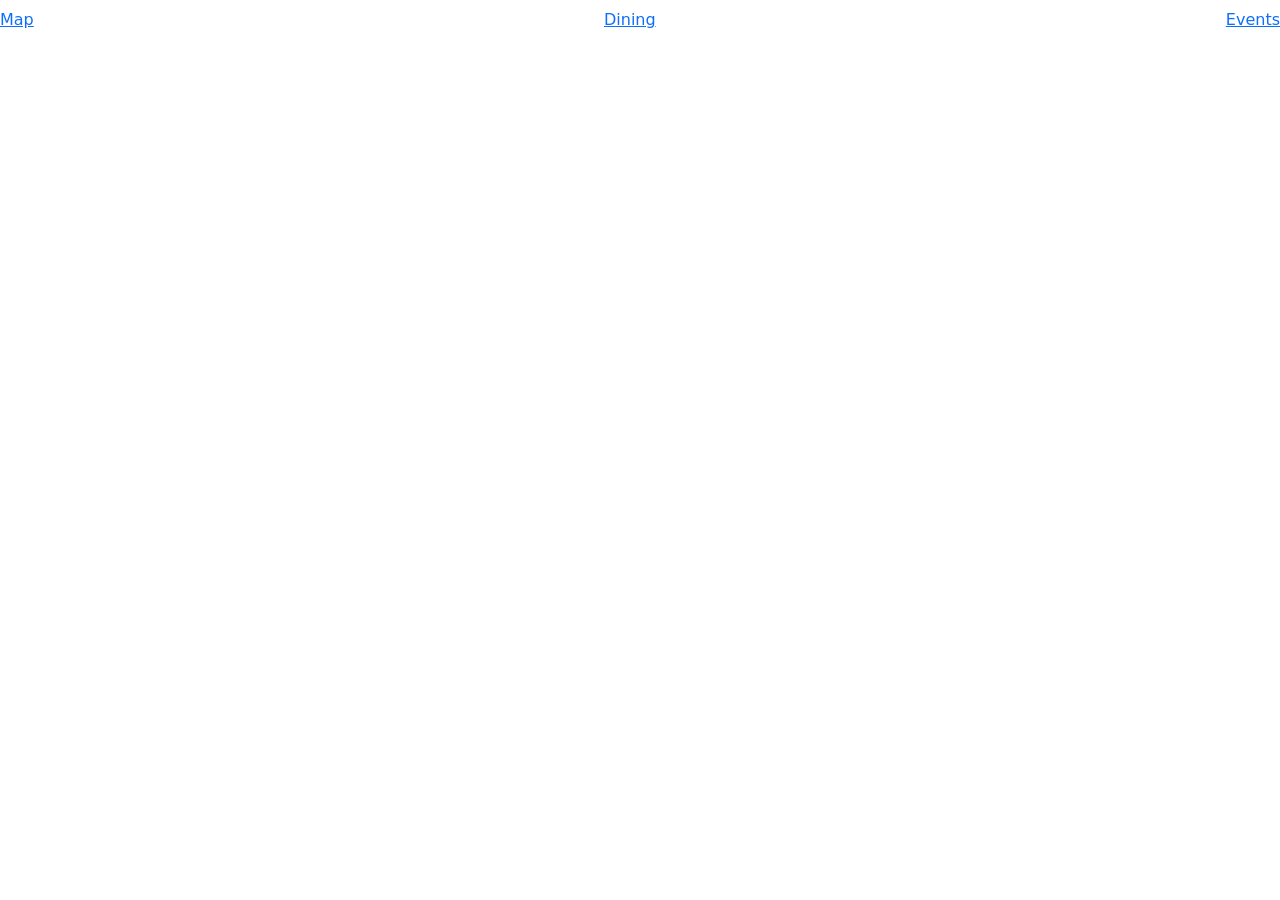
==== index.html @ 5243d988 "Set up initial three-page structure and other folders" ====
<!DOCTYPE html>
<html lang="en">
<head>
    <meta charset="UTF-8">
    <meta name="viewport" content="width=device-width, initial-scale=1.0">
    <title>CampusLife Super App</title>
    <link href="https://cdn.jsdelivr.net/npm/bootstrap@5.3.9/dist/css/bootstrap.min.css" rel="stylesheet" integrity="sha384-yEPZ7jP9S0QKiUQ0m3jjsO4ProIW7wvR9gXkI7JOGa2XVsw53Yke2bsdkBbjmmiX" crossorigin="anonymous">
    <!--Link to CSS folder-->
    <link rel="stylesheet" href="css/style.css">
</head>
<body>
    <!--nav to other pages-->
    <header>
        <nav class="navbar">
            <a href="index.html">Map</a>
            <a href="dining.html">Dining</a>
            <a href="events.html">Events</a>
        </nav>
    </header>

    <main>

    </main>

    <script src="https://cdn.jsdelivr.net/npm/bootstrap@5.3.9/dist/js/bootstrap.bundle.min.js" integrity="sha384-WyOxWvTyr1QaMPfiPJSv76iReVthorl5uWlFtZPyK0IEB0hGzo9y5Bp9mYanr8Bu" crossorigin="anonymous"></script>
    <!-- Link to JS folder-->
     <script src="js/script.js"></script>
</body>
</html>
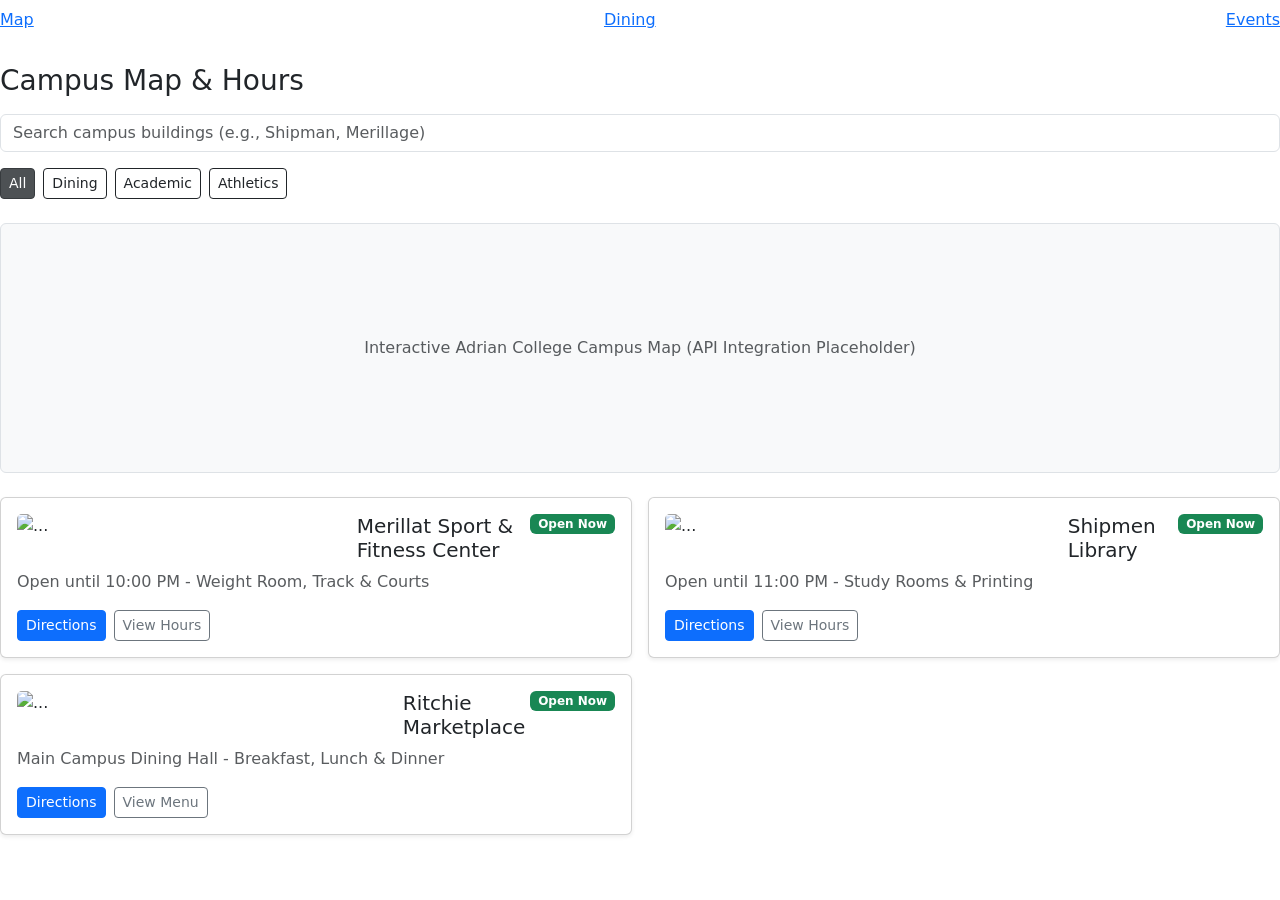
==== commit 861ae60c: "Add Bootstrap layouts and campus content for Map, Dining, and Events" ====
--- a/index.html
+++ b/index.html
@@ -19,7 +19,81 @@
     </header>
 
     <main>
+        <div class="contrainer my-4">
+            <!--Page Title & Search Bar-->
+            <section class="mb-4">
+                <h1 class="h3 mb-3">Campus Map & Hours</h1>
+                <input type="text" id="searchInput" class="form-control mb-3" placeholder="Search campus buildings (e.g., Shipman, Merillage)">
 
+                <!--Category Filter Buttons-->
+                <div class="d-flex gap-2 flex-wrap">
+                    <button class="btn btn-dark btn-sm filter-btn active" data-filter="all">All</button>
+                    <button class="btn btn-outline-dark btn-sm filter-btn" data-filter="dining">Dining</button>
+                    <button class="btn btn-outline-dark btn-sm filter-btn" data-filter="academic">Academic</button>
+                    <button class="btn btn-outline-dark btn-sm filter-btn" data-filter="athletics">Athletics</button>
+                </div>
+            </section>
+            <!--Interactice Map Placeholder (Ready fror Map API)-->
+            <section class="mb-4">
+                <div id="map-container" class="border rounded bg-light d-flex align-items-center justify-content-center" style="height: 250px;">
+                    <p class="text-muted mb-0">Interactive Adrian College Campus Map (API Integration Placeholder)</p>
+                </div>
+            </section>
+            <!--Building Cards List-->
+            <section class="row g-3">
+                <!--Metillat Center Card-->
+                <div class="col-md-6 campus-card" data-category="athletics">
+                    <div class="card h-100 shadow-sm">
+                        <div class="card-body">
+                            <div class="d-flex justify-content-between align-items-start">
+                                <img src="images/..." class="card-img-top" alt="...">
+                                <h2 class="h5 card-title">Merillat Sport & Fitness Center</h2>
+                                <span class="badge bg-success">Open Now</span>
+                            </div>
+                            <p class="card-text text-muted sma;; mb-3">Open until 10:00 PM - Weight Room, Track & Courts</p>
+                            <div class="d-flex gap-2">
+                                <button class="btn btn-primary btn-sm">Directions</button>
+                                <button class="btn btn-outline-secondary btn-sm">View Hours</button>
+                            </div>
+                        </div>
+                    </div>
+                </div>
+                <!--Shipmen Library Card-->
+                <div class="col-md-6 campus-card" data-category="academic">
+                    <div class="card h-100 shadow-sm">
+                        <div class="card-body">
+                            <div class="d-flex justify-content-between align-items-start">
+                                <img src="images/..." class="card-img-top" alt="...">
+                                <h2 class="h5 card-title">Shipmen Library</h2>
+                                <span class="badge bg-success">Open Now</span>
+                            </div>
+                            <p class="card-text text-muted sma;; mb-3">Open until 11:00 PM - Study Rooms & Printing</p>
+                            <div class="d-flex gap-2">
+                                <button class="btn btn-primary btn-sm">Directions</button>
+                                <button class="btn btn-outline-secondary btn-sm">View Hours</button>
+                            </div>
+                        </div>
+                    </div>
+                </div>
+                <!--Ritchie Marketplace Card (Link to Dining Page)-->
+                <div class="col-md-6 campus-card" data-category="dining">
+                    <div class="card h-100 shadow-sm">
+                        <div class="card-body">
+                            <div class="d-flex justify-content-between align-items-start">
+                                <img src="images/..." class="card-img-top" alt="...">
+                                <h2 class="h5 card-title">Ritchie Marketplace</h2>
+                                <span class="badge bg-success">Open Now</span>
+                            </div>
+                            <p class="card-text text-muted sma;; mb-3">Main Campus Dining Hall - Breakfast, Lunch & Dinner</p>
+                            <div class="d-flex gap-2">
+                                <button class="btn btn-primary btn-sm">Directions</button>
+                                <a href="dining.html" class="btn btn-outline-secondary btn-sm">View Menu</a>
+                            </div>
+                        </div>
+                    </div>
+                </div>
+            </section>
+        </div>
     </main>
 
     <script src="https://cdn.jsdelivr.net/npm/bootstrap@5.3.9/dist/js/bootstrap.bundle.min.js" integrity="sha384-WyOxWvTyr1QaMPfiPJSv76iReVthorl5uWlFtZPyK0IEB0hGzo9y5Bp9mYanr8Bu" crossorigin="anonymous"></script>
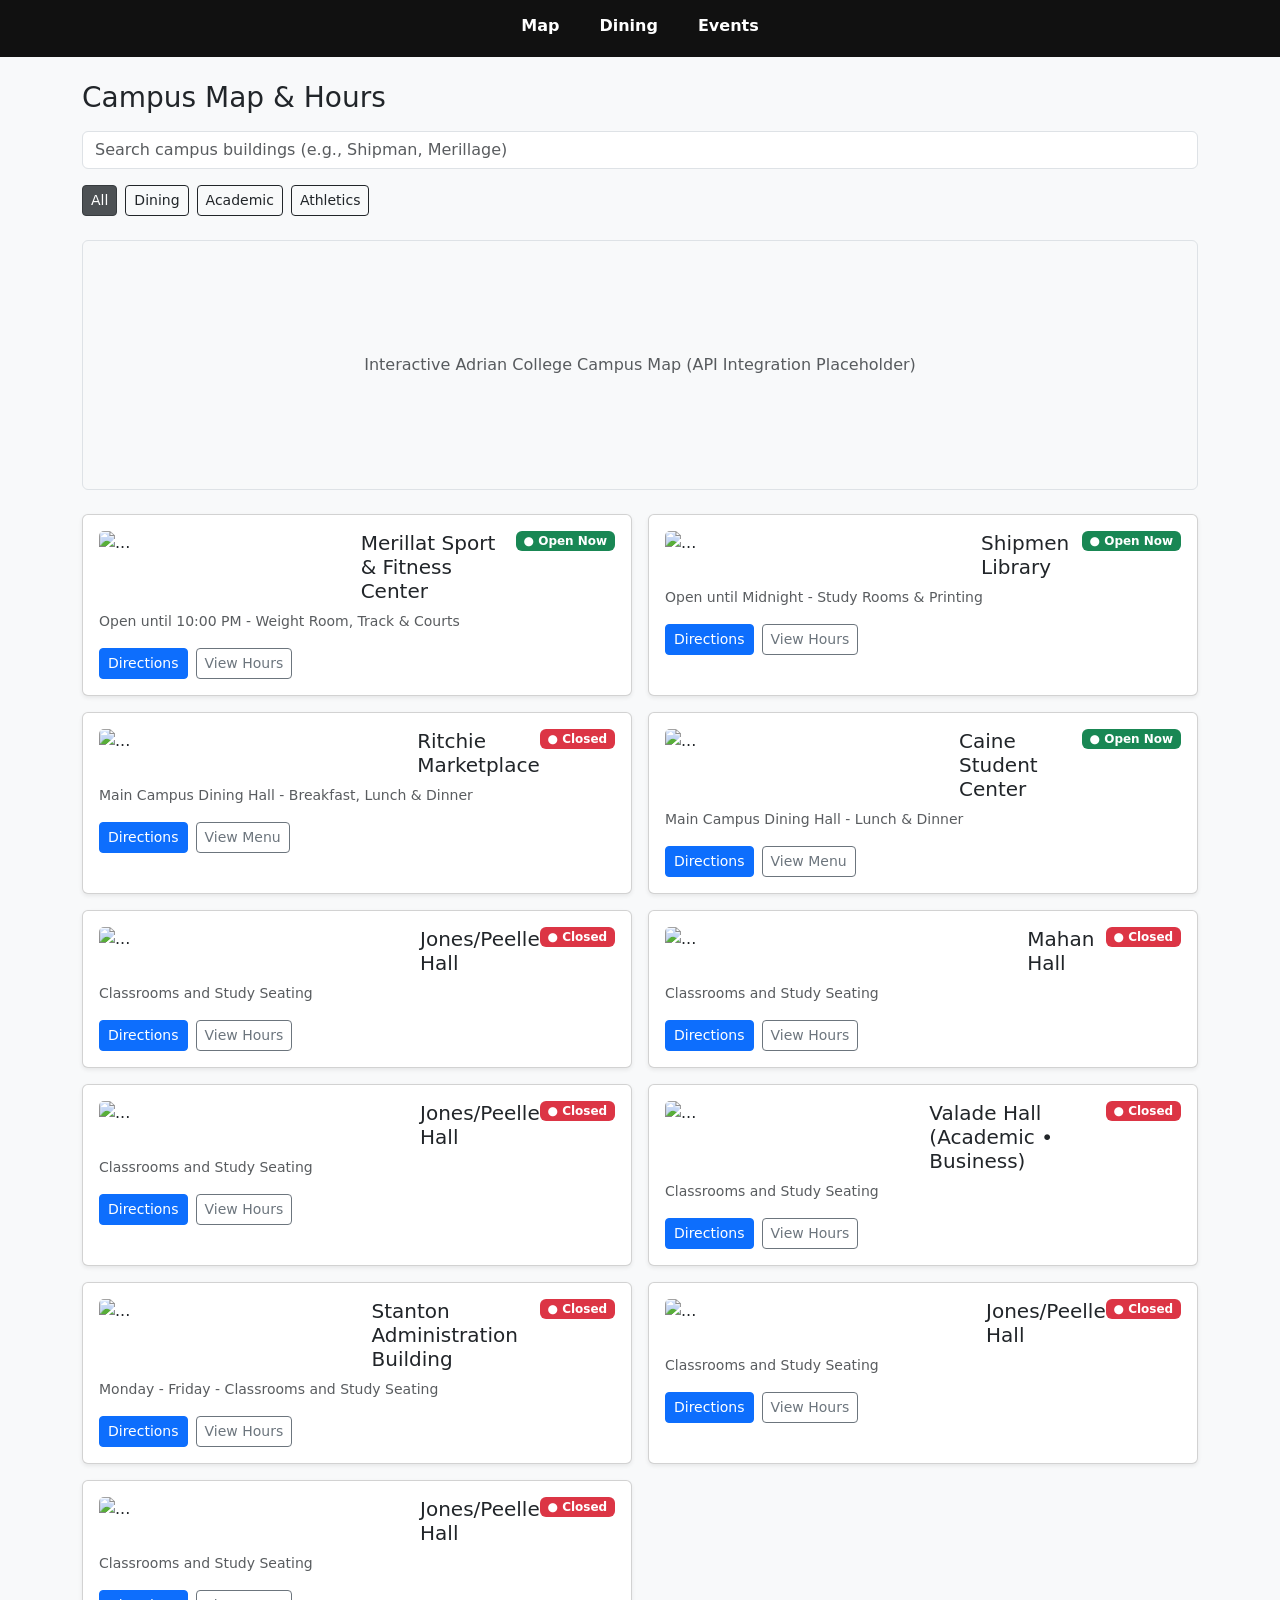
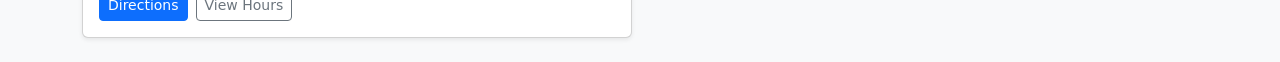
==== commit db43dd1d: "Add full Adrian College building directory, live open/closed badges, and expandable hours toggle" ====
--- a/index.html
+++ b/index.html
@@ -19,7 +19,7 @@
     </header>
 
     <main>
-        <div class="contrainer my-4">
+        <div class="container my-4">
             <!--Page Title & Search Bar-->
             <section class="mb-4">
                 <h1 class="h3 mb-3">Campus Map & Hours</h1>
@@ -41,53 +41,213 @@
             </section>
             <!--Building Cards List-->
             <section class="row g-3">
-                <!--Metillat Center Card-->
-                <div class="col-md-6 campus-card" data-category="athletics">
+                <!--Merillat Center Card-->
+                <div class="col-md-6 campus-card" data-category="athletics" data-open="8" data-close="24">
                     <div class="card h-100 shadow-sm">
                         <div class="card-body">
                             <div class="d-flex justify-content-between align-items-start">
                                 <img src="images/..." class="card-img-top" alt="...">
                                 <h2 class="h5 card-title">Merillat Sport & Fitness Center</h2>
-                                <span class="badge bg-success">Open Now</span>
-                            </div>
-                            <p class="card-text text-muted sma;; mb-3">Open until 10:00 PM - Weight Room, Track & Courts</p>
-                            <div class="d-flex gap-2">
-                                <button class="btn btn-primary btn-sm">Directions</button>
-                                <button class="btn btn-outline-secondary btn-sm">View Hours</button>
-                            </div>
+                                <span class="badge status-badge">Checking...</span>
+                            </div>
+                            <p class="card-text text-muted small mb-3">Open until 10:00 PM - Weight Room, Track & Courts</p>
+                            <div class="d-flex gap-2">
+                                <button class="btn btn-primary btn-sm">Directions</button>
+                                <button class="btn btn-outline-secondary btn-sm">View Hours</button>
+                            </div>
+                            <p class="card-text small text-muted mt-2 hours-text" style="display: none;">
+                                <strong>Hours:</strong> Mon - Thu: 8:00 AM - Midnight (Fri until 5:00 PM)
+                            </p>
                         </div>
                     </div>
                 </div>
                 <!--Shipmen Library Card-->
-                <div class="col-md-6 campus-card" data-category="academic">
+                <div class="col-md-6 campus-card" data-category="academic" data-open="8" data-close="24">
                     <div class="card h-100 shadow-sm">
                         <div class="card-body">
                             <div class="d-flex justify-content-between align-items-start">
                                 <img src="images/..." class="card-img-top" alt="...">
                                 <h2 class="h5 card-title">Shipmen Library</h2>
-                                <span class="badge bg-success">Open Now</span>
-                            </div>
-                            <p class="card-text text-muted sma;; mb-3">Open until 11:00 PM - Study Rooms & Printing</p>
-                            <div class="d-flex gap-2">
-                                <button class="btn btn-primary btn-sm">Directions</button>
-                                <button class="btn btn-outline-secondary btn-sm">View Hours</button>
-                            </div>
+                                <span class="badge status-badge">Checking...</span>
+                            </div>
+                            <p class="card-text text-muted small mb-3">Open until Midnight - Study Rooms & Printing</p>
+                            <div class="d-flex gap-2">
+                                <button class="btn btn-primary btn-sm">Directions</button>
+                                <button class="btn btn-outline-secondary btn-sm">View Hours</button>
+                            </div>
+                            <p class="card-text small text-muted mt-2 hours-text" style="display: none;">
+                                <strong>Hours:</strong> Mon - Thu: 8:00 AM - Midnight | Fri: 8:00 AM - 5:00 PM | Sun: 12:00 PM - Midnight
+                            </p>
                         </div>
                     </div>
                 </div>
                 <!--Ritchie Marketplace Card (Link to Dining Page)-->
-                <div class="col-md-6 campus-card" data-category="dining">
+                <div class="col-md-6 campus-card" data-category="dining" data-open="7" data-close="21">
                     <div class="card h-100 shadow-sm">
                         <div class="card-body">
                             <div class="d-flex justify-content-between align-items-start">
                                 <img src="images/..." class="card-img-top" alt="...">
                                 <h2 class="h5 card-title">Ritchie Marketplace</h2>
-                                <span class="badge bg-success">Open Now</span>
-                            </div>
-                            <p class="card-text text-muted sma;; mb-3">Main Campus Dining Hall - Breakfast, Lunch & Dinner</p>
+                                <span class="badge status-badge">Checking...</span>
+                            </div>
+                            <p class="card-text text-muted small mb-3">Main Campus Dining Hall - Breakfast, Lunch & Dinner</p>
                             <div class="d-flex gap-2">
                                 <button class="btn btn-primary btn-sm">Directions</button>
                                 <a href="dining.html" class="btn btn-outline-secondary btn-sm">View Menu</a>
+                            </div>
+                            <p class="card-text small text-muted mt-2 hours-text" style="display: none;">
+                                <strong>Hours:</strong> Mon - Fri: 7:30 AM - 7:00 PM | Sat - Sun: Brunch & Dinner Hours Active
+                            </p>
+                        </div>
+                    </div>
+                </div>
+                <!--Caine Student Center-->
+                <div class="col-md-6 campus-card" data-category="dining" data-open="7" data-close="23">
+                    <div class="card h-100 shadow-sm">
+                        <div class="card-body">
+                            <div class="d-flex justify-content-between align-items-start">
+                                <img src="images/..." class="card-img-top" alt="...">
+                                <h2 class="h5 card-title">Caine Student Center</h2>
+                                <span class="badge status-badge">Checking...</span>
+                            </div>
+                            <p class="card-text text-muted small mb-3">Main Campus Dining Hall - Lunch & Dinner</p>
+                            <div class="d-flex gap-2">
+                                <button class="btn btn-primary btn-sm">Directions</button>
+                                <a href="dining.html" class="btn btn-outline-secondary btn-sm">View Menu</a>
+                            </div>
+                            <p class="card-text small text-muted mt-2 hours-text" style="display: none;">
+                                <strong>Hours:</strong> Mon - Fri: 11:00 AM - 11:00 PM | Paws 'N Go Market: Open 24/7
+                            </p>
+                        </div>
+                    </div>
+                </div>
+                <!--Jones/Peelle-->
+                <div class="col-md-6 campus-card" data-category="academic" data-open="7" data-close="21">
+                    <div class="card h-100 shadow-sm">
+                        <div class="card-body">
+                            <div class="d-flex justify-content-between align-items-start">
+                                <img src="images/..." class="card-img-top" alt="...">
+                                <h2 class="h5 card-title">Jones/Peelle Hall</h2>
+                                <span class="badge status-badge">Checking...</span>
+                            </div>
+                            <p class="card-text text-muted small mb-3">Classrooms and Study Seating</p>
+                            <div class="d-flex gap-2">
+                                <button class="btn btn-primary btn-sm">Directions</button>
+                                <button class="btn btn-outline-secondary btn-sm">View Hours</button>
+                            </div>
+                            <p class="card-text small text-muted mt-2 hours-text" style="display: none;">
+                                <strong>Hours:</strong> Mon - Fri: 7:00 AM - 9:00 PM | Sat: 8:00 AM - 4:00 PM
+                            </p>
+                        </div>
+                    </div>
+                </div>
+                <!--Mahan-->
+                <div class="col-md-6 campus-card" data-category="academic" data-open="7" data-close="22">
+                    <div class="card h-100 shadow-sm">
+                        <div class="card-body">
+                            <div class="d-flex justify-content-between align-items-start">
+                                <img src="images/..." class="card-img-top" alt="...">
+                                <h2 class="h5 card-title">Mahan Hall</h2>
+                                <span class="badge status-badge">Checking...</span>
+                            </div>
+                            <p class="card-text text-muted small mb-3">Classrooms and Study Seating</p>
+                            <div class="d-flex gap-2">
+                                <button class="btn btn-primary btn-sm">Directions</button>
+                                <button class="btn btn-outline-secondary btn-sm">View Hours</button>
+                            </div>
+                            <p class="card-text small text-muted mt-2 hours-text" style="display: none;">
+                                <strong>Hours:</strong> Mon - Fri: 7:00 AM - 10:00 PM (ID Swipe Required After 7 PM)
+                            </p>
+                        </div>
+                    </div>
+                </div>
+                <!--Rush-->
+                <div class="col-md-6 campus-card" data-category="academic" data-open="8" data-close="22">
+                    <div class="card h-100 shadow-sm">
+                        <div class="card-body">
+                            <div class="d-flex justify-content-between align-items-start">
+                                <img src="images/..." class="card-img-top" alt="...">
+                                <h2 class="h5 card-title">Jones/Peelle Hall</h2>
+                                <span class="badge status-badge">Checking...</span>
+                            </div>
+                            <p class="card-text text-muted small mb-3">Classrooms and Study Seating</p>
+                            <div class="d-flex gap-2">
+                                <button class="btn btn-primary btn-sm">Directions</button>
+                                <button class="btn btn-outline-secondary btn-sm">View Hours</button>
+                            </div>
+                            <p class="card-text small text-muted mt-2 hours-text" style="display: none;">
+                                <strong>Hours:</strong> Open 24/7 for Residents (Visitor Hours: 8:00 AM - 10:00 PM)
+                            </p>
+                        </div>
+                    </div>
+                </div>
+                <!--Valade-->
+                <div class="col-md-6 campus-card" data-category="academic" data-open="7" data-close="20">
+                    <div class="card h-100 shadow-sm">
+                        <div class="card-body">
+                            <div class="d-flex justify-content-between align-items-start">
+                                <img src="images/..." class="card-img-top" alt="...">
+                                <h2 class="h5 card-title">Valade Hall (Academic • Business)</h2>
+                                <span class="badge status-badge">Checking...</span>
+                            </div>
+                            <p class="card-text text-muted small mb-3">Classrooms and Study Seating</p>
+                            <div class="d-flex gap-2">
+                                <button class="btn btn-primary btn-sm">Directions</button>
+                                <button class="btn btn-outline-secondary btn-sm">View Hours</button>
+                            </div>
+                            <p class="card-text small text-muted mt-2 hours-text" style="display: none;">
+                                <strong>Hours:</strong> Mon - Fri: 7:00 AM - 8:00 PM | Sat - Sun: Closed
+                            </p>
+                        </div>
+                    </div>
+                </div>
+                <!--Stanton Administration Building-->
+                <div class="col-md-6 campus-card" data-category="academic" data-open="8" data-close="17">
+                    <div class="card h-100 shadow-sm">
+                        <div class="card-body">
+                            <div class="d-flex justify-content-between align-items-start">
+                                <img src="images/..." class="card-img-top" alt="...">
+                                <h2 class="h5 card-title">Stanton Administration Building</h2>
+                                <span class="badge status-badge">Checking...</span>
+                            </div>
+                            <p class="card-text text-muted small mb-3">Monday - Friday - Classrooms and Study Seating</p>
+                            <div class="d-flex gap-2">
+                                <button class="btn btn-primary btn-sm">Directions</button>
+                                <button class="btn btn-outline-secondary btn-sm">View Hours</button>
+                            </div>
+                        </div>
+                    </div>
+                </div>
+                <!--Goldsmith Center-->
+                <div class="col-md-6 campus-card" data-category="academic" data-open="7" data-close="22">
+                    <div class="card h-100 shadow-sm">
+                        <div class="card-body">
+                            <div class="d-flex justify-content-between align-items-start">
+                                <img src="images/..." class="card-img-top" alt="...">
+                                <h2 class="h5 card-title">Jones/Peelle Hall</h2>
+                                <span class="badge status-badge">Checking...</span>
+                            </div>
+                            <p class="card-text text-muted small mb-3">Classrooms and Study Seating</p>
+                            <div class="d-flex gap-2">
+                                <button class="btn btn-primary btn-sm">Directions</button>
+                                <button class="btn btn-outline-secondary btn-sm">View Hours</button>
+                            </div>
+                        </div>
+                    </div>
+                </div>
+                <!--Downs Hall-->
+                <div class="col-md-6 campus-card" data-category="academic" data-open="8" data-close="22">
+                    <div class="card h-100 shadow-sm">
+                        <div class="card-body">
+                            <div class="d-flex justify-content-between align-items-start">
+                                <img src="images/..." class="card-img-top" alt="...">
+                                <h2 class="h5 card-title">Jones/Peelle Hall</h2>
+                                <span class="badge status-badge">Checking...</span>
+                            </div>
+                            <p class="card-text text-muted small mb-3">Classrooms and Study Seating</p>
+                            <div class="d-flex gap-2">
+                                <button class="btn btn-primary btn-sm">Directions</button>
+                                <button class="btn btn-outline-secondary btn-sm">View Hours</button>
                             </div>
                         </div>
                     </div>
--- a/css/style.css
+++ b/css/style.css
@@ -0,0 +1,39 @@
+/* Global body styling */
+body {
+  background-color: #f8f9fa;
+  font-family: system-ui, -apple-system, sans-serif;
+}
+
+/* Adrian College black & gold navigation bar */
+.navbar {
+  background-color: #111111;
+  padding: 0.85rem 1.5rem;
+  display: flex;
+  justify-content: center;
+  gap: 2.5rem;
+}
+
+/* Nav link styling */
+.navbar a {
+  color: #ffffff;
+  text-decoration: none;
+  font-weight: 600;
+  padding-bottom: 4px;
+  border-bottom: 2px solid transparent;
+  transition: 0.2s ease;
+}
+
+/* Gold highlight on hover */
+.navbar a:hover {
+  color: #ffc72c;
+  border-bottom-color: #ffc72c;
+}
+
+/* Card hover lift effect */
+.card {
+  transition: transform 0.15s ease;
+}
+
+.card:hover {
+  transform: translateY(-2px);
+}
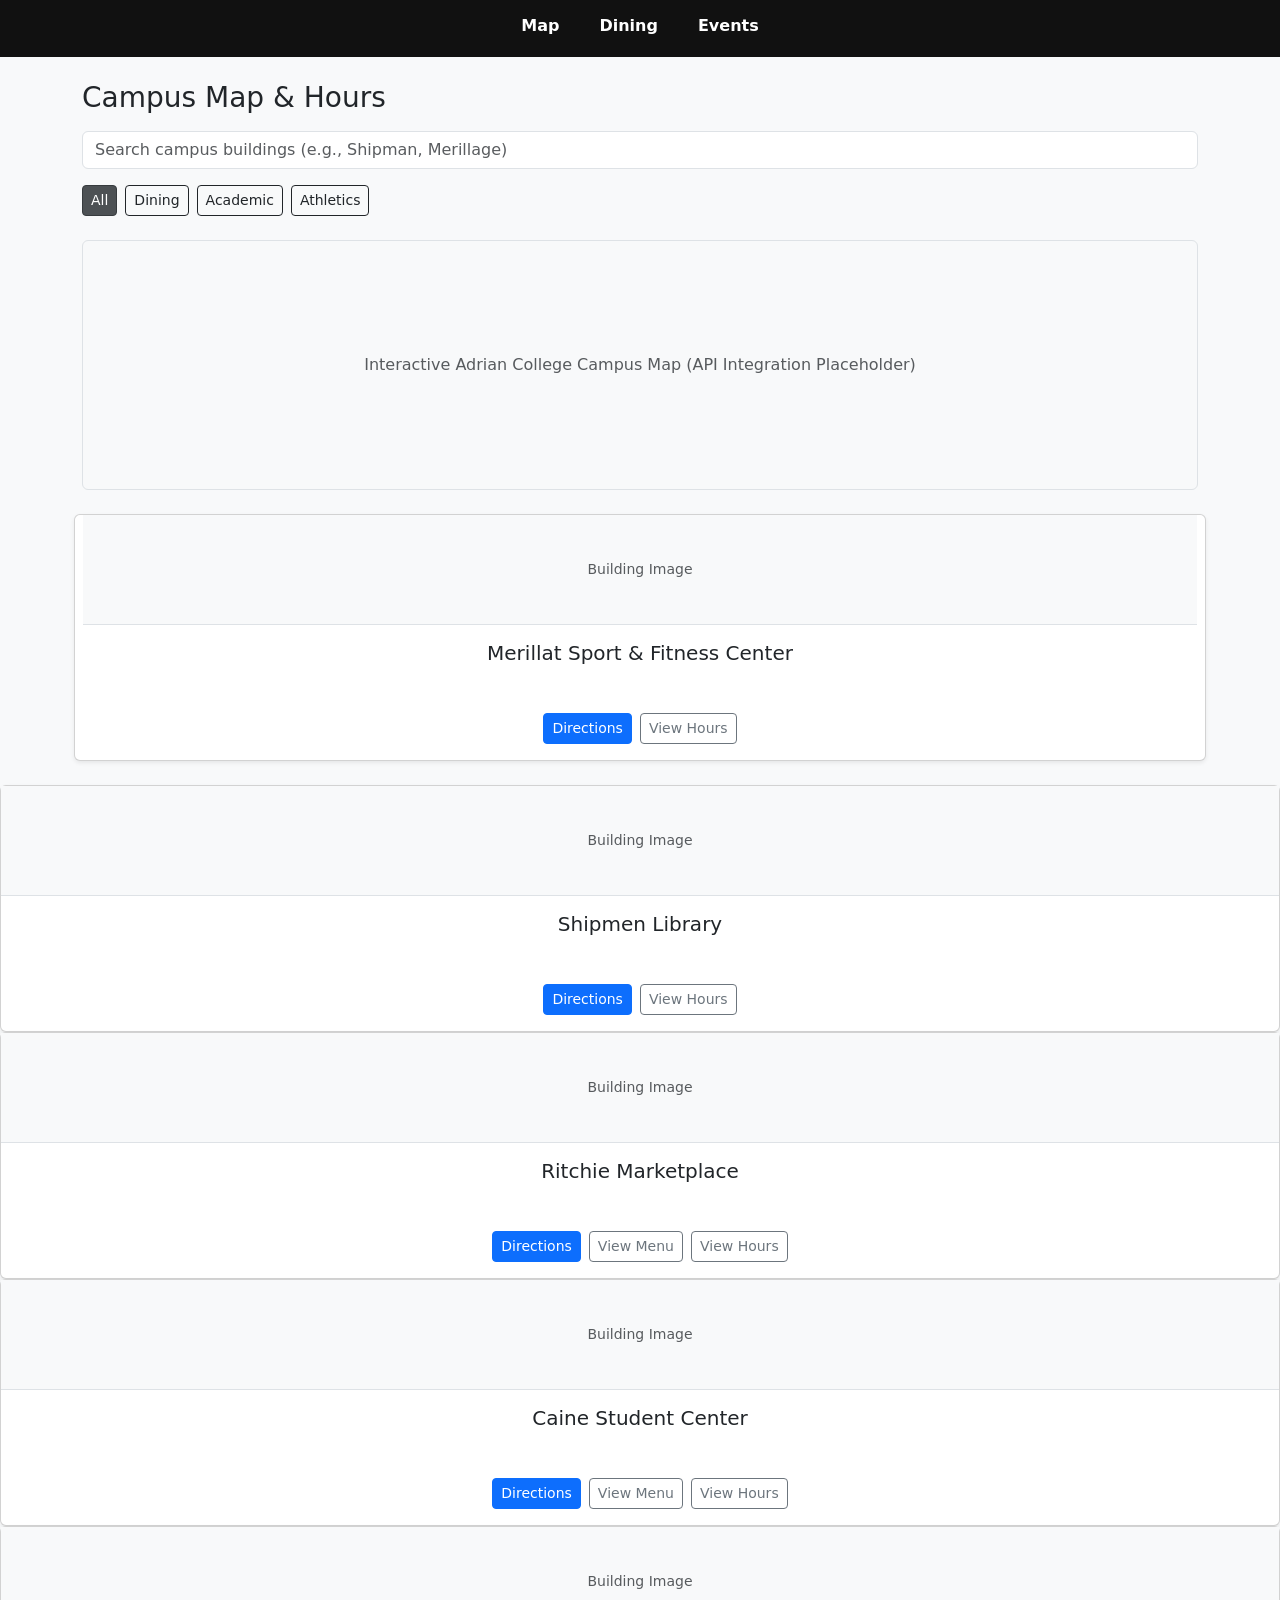
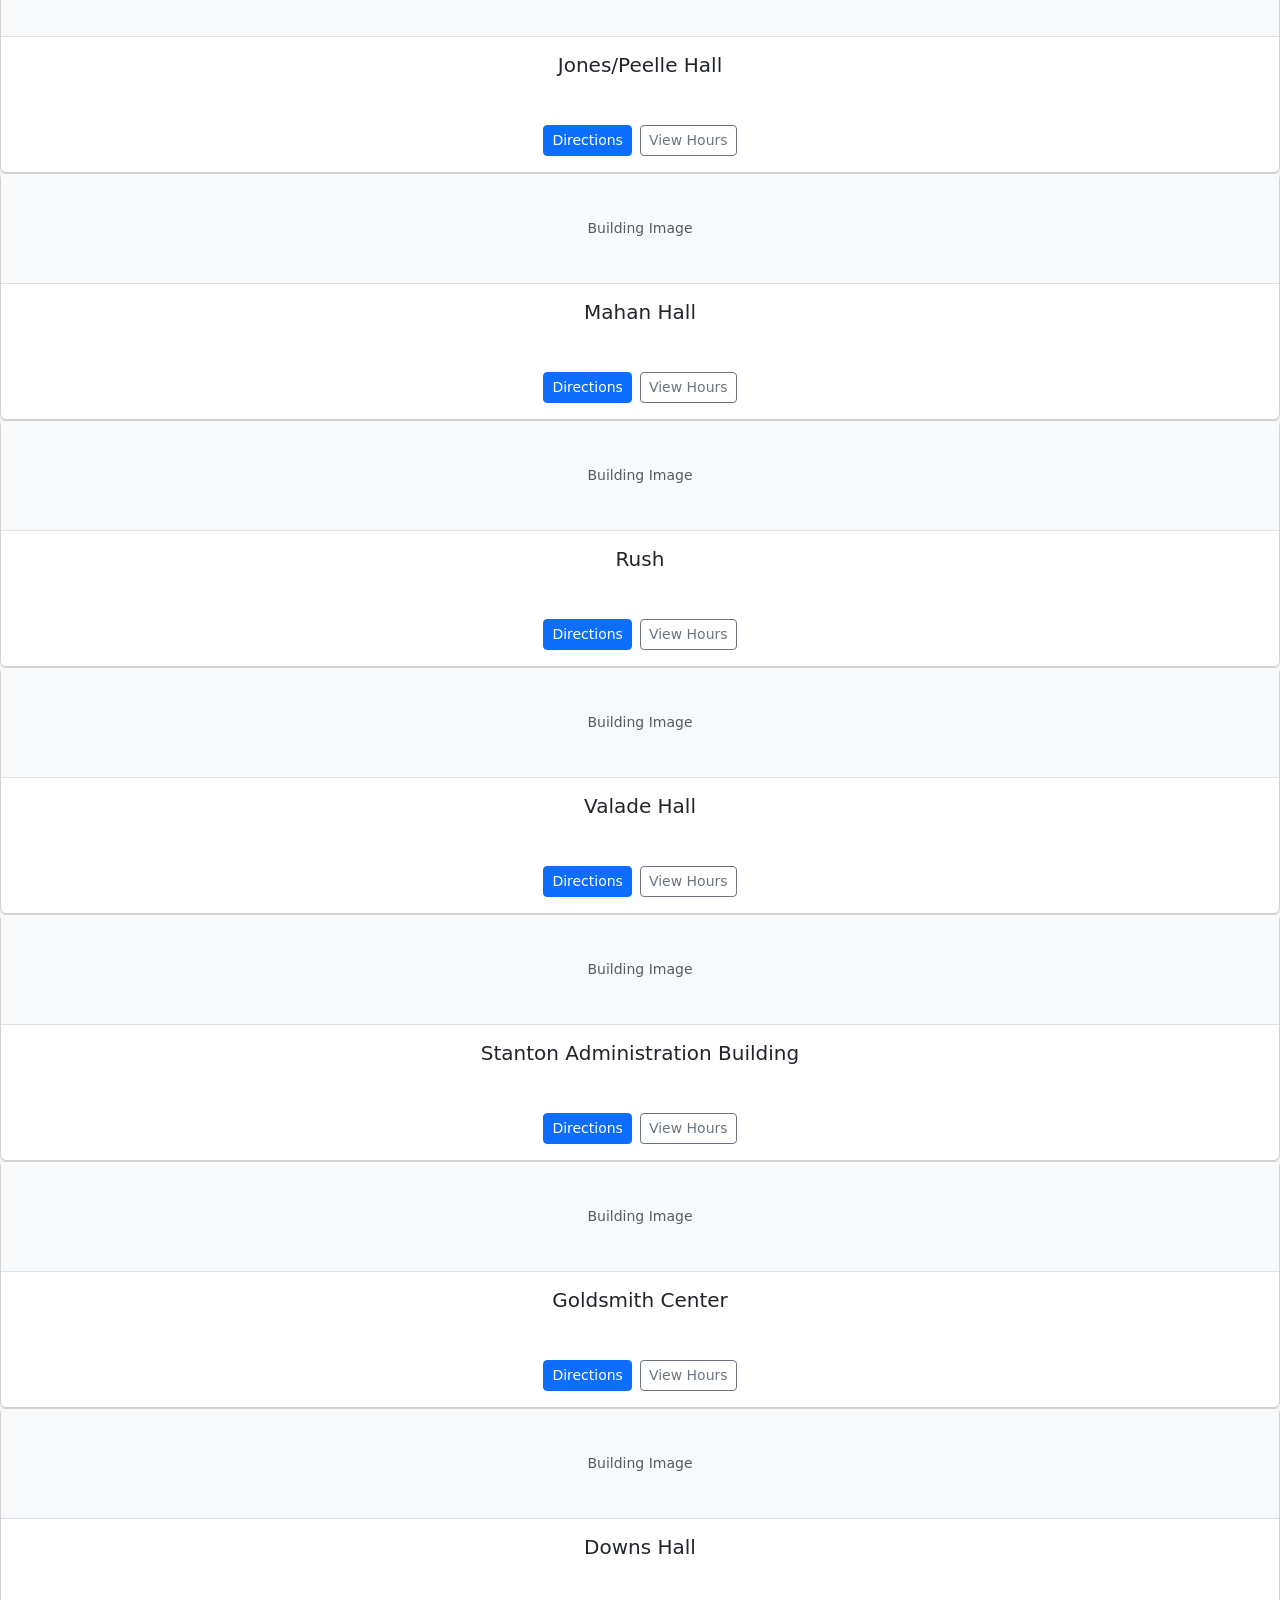
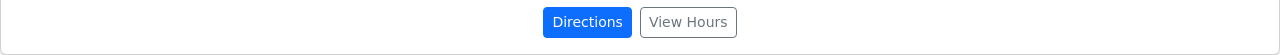
==== commit 403543c4: "card layout updates, dining directions, and map card hours toggle" ====
--- a/index.html
+++ b/index.html
@@ -42,212 +42,278 @@
             <!--Building Cards List-->
             <section class="row g-3">
                 <!--Merillat Center Card-->
-                <div class="col-md-6 campus-card" data-category="athletics" data-open="8" data-close="24">
-                    <div class="card h-100 shadow-sm">
-                        <div class="card-body">
-                            <div class="d-flex justify-content-between align-items-start">
-                                <img src="images/..." class="card-img-top" alt="...">
-                                <h2 class="h5 card-title">Merillat Sport & Fitness Center</h2>
-                                <span class="badge status-badge">Checking...</span>
-                            </div>
-                            <p class="card-text text-muted small mb-3">Open until 10:00 PM - Weight Room, Track & Courts</p>
-                            <div class="d-flex gap-2">
-                                <button class="btn btn-primary btn-sm">Directions</button>
-                                <button class="btn btn-outline-secondary btn-sm">View Hours</button>
-                            </div>
-                            <p class="card-text small text-muted mt-2 hours-text" style="display: none;">
-                                <strong>Hours:</strong> Mon - Thu: 8:00 AM - Midnight (Fri until 5:00 PM)
-                            </p>
-                        </div>
-                    </div>
-                </div>
+                    <div class="card h-100 shadow-sm text-center">
+                        <div class="col-sm-6 col-lg-3 campus-card" data-category="athletic" data-open="8" data-close="17"></div>
+                            <div class="bg-light border-bottom d-flex align-items-center justify-content-center text-muted small" style="height: 110px;">
+                                Building Image
+                            </div>
+                            <div class="card-body d-flex flex-column justify-content-between">
+                                <div>
+                                    <h2 class="h5 card-title mb-2">Merillat Sport & Fitness Center</h2>
+                                    <div class="mb-3">
+                                        <span class="badge status-badge text-nowrap">Checking...</span>
+                                    </div>
+                                </div>
+                                <div>
+                                    <div class="d-flex justify-content-center gap-2">
+                                        <button class="btn btn-primary btn-sm">Directions</button>
+                                        <button class="btn btn-outline-secondary btn-sm hours-btn">View Hours</button>
+                                    </div>
+                                    <p class="card-text small text-muted mt-2 mb-0 hours-text" style="display: none;">
+                                        <strong>Hours:</strong> Mon - Thu: 8:00 AM - Midnight (Fri until 5:00 PM)
+                                    </p>
+                                </div>
+                            </div>
+                        </div>
+                    </div>
                 <!--Shipmen Library Card-->
-                <div class="col-md-6 campus-card" data-category="academic" data-open="8" data-close="24">
-                    <div class="card h-100 shadow-sm">
-                        <div class="card-body">
-                            <div class="d-flex justify-content-between align-items-start">
-                                <img src="images/..." class="card-img-top" alt="...">
-                                <h2 class="h5 card-title">Shipmen Library</h2>
-                                <span class="badge status-badge">Checking...</span>
-                            </div>
-                            <p class="card-text text-muted small mb-3">Open until Midnight - Study Rooms & Printing</p>
-                            <div class="d-flex gap-2">
-                                <button class="btn btn-primary btn-sm">Directions</button>
-                                <button class="btn btn-outline-secondary btn-sm">View Hours</button>
-                            </div>
-                            <p class="card-text small text-muted mt-2 hours-text" style="display: none;">
-                                <strong>Hours:</strong> Mon - Thu: 8:00 AM - Midnight | Fri: 8:00 AM - 5:00 PM | Sun: 12:00 PM - Midnight
-                            </p>
-                        </div>
-                    </div>
-                </div>
+                    <div class="card h-100 shadow-sm text-center">
+                        <div class="col-sm-6 col-lg-3 campus-card" data-category="academic" data-open="8" data-close="17"></div>
+                            <div class="bg-light border-bottom d-flex align-items-center justify-content-center text-muted small" style="height: 110px;">
+                                Building Image
+                            </div>
+                            <div class="card-body d-flex flex-column justify-content-between">
+                                <div>
+                                    <h2 class="h5 card-title mb-2">Shipmen Library</h2>
+                                    <div class="mb-3">
+                                        <span class="badge status-badge text-nowrap">Checking...</span>
+                                    </div>
+                                </div>
+                                <div>
+                                    <div class="d-flex justify-content-center gap-2">
+                                        <button class="btn btn-primary btn-sm">Directions</button>
+                                        <button class="btn btn-outline-secondary btn-sm hours-btn">View Hours</button>
+                                    </div>
+                                    <p class="card-text small text-muted mt-2 mb-0 hours-text" style="display: none;">
+                                        <strong>Hours:</strong> Mon - Thu: 8:00 AM - Midnight | Fri: 8:00 AM - 5:00 PM | Sun: 12:00 PM - Midnight
+                                    </p>
+                                </div>
+                            </div>
+                        </div>
+                    </div>
                 <!--Ritchie Marketplace Card (Link to Dining Page)-->
-                <div class="col-md-6 campus-card" data-category="dining" data-open="7" data-close="21">
-                    <div class="card h-100 shadow-sm">
-                        <div class="card-body">
-                            <div class="d-flex justify-content-between align-items-start">
-                                <img src="images/..." class="card-img-top" alt="...">
-                                <h2 class="h5 card-title">Ritchie Marketplace</h2>
-                                <span class="badge status-badge">Checking...</span>
-                            </div>
-                            <p class="card-text text-muted small mb-3">Main Campus Dining Hall - Breakfast, Lunch & Dinner</p>
-                            <div class="d-flex gap-2">
-                                <button class="btn btn-primary btn-sm">Directions</button>
-                                <a href="dining.html" class="btn btn-outline-secondary btn-sm">View Menu</a>
-                            </div>
-                            <p class="card-text small text-muted mt-2 hours-text" style="display: none;">
-                                <strong>Hours:</strong> Mon - Fri: 7:30 AM - 7:00 PM | Sat - Sun: Brunch & Dinner Hours Active
-                            </p>
-                        </div>
-                    </div>
-                </div>
+                    <div class="card h-100 shadow-sm text-center">
+                        <div class="col-sm-6 col-lg-3 campus-card" data-category="dining" data-open="8" data-close="17"></div>
+                            <div class="bg-light border-bottom d-flex align-items-center justify-content-center text-muted small" style="height: 110px;">
+                                Building Image
+                            </div>
+                            <div class="card-body d-flex flex-column justify-content-between">
+                                <div>
+                                    <h2 class="h5 card-title mb-2">Ritchie Marketplace</h2>
+                                    <div class="mb-3">
+                                        <span class="badge status-badge text-nowrap">Checking...</span>
+                                    </div>
+                                </div>
+                                <div>
+                                    <div class="d-flex justify-content-center gap-2">
+                                        <button class="btn btn-primary btn-sm">Directions</button>
+                                        <a href="dining.html" class="btn btn-outline-secondary btn-sm">View Menu</a>
+                                        <button class="btn btn-outline-secondary btn-sm hours-btn">View Hours</button>
+                                    </div>
+                                    <p class="card-text small text-muted mt-2 mb-0 hours-text" style="display: none;">
+                                        <strong>Hours:</strong> Mon - Fri: 7:30 AM - 7:00 PM | Sat - Sun: Brunch & Dinner Hours Active
+                                    </p>
+                                </div>
+                            </div>
+                        </div>
+                    </div>
                 <!--Caine Student Center-->
-                <div class="col-md-6 campus-card" data-category="dining" data-open="7" data-close="23">
-                    <div class="card h-100 shadow-sm">
-                        <div class="card-body">
-                            <div class="d-flex justify-content-between align-items-start">
-                                <img src="images/..." class="card-img-top" alt="...">
-                                <h2 class="h5 card-title">Caine Student Center</h2>
-                                <span class="badge status-badge">Checking...</span>
-                            </div>
-                            <p class="card-text text-muted small mb-3">Main Campus Dining Hall - Lunch & Dinner</p>
-                            <div class="d-flex gap-2">
-                                <button class="btn btn-primary btn-sm">Directions</button>
-                                <a href="dining.html" class="btn btn-outline-secondary btn-sm">View Menu</a>
-                            </div>
-                            <p class="card-text small text-muted mt-2 hours-text" style="display: none;">
-                                <strong>Hours:</strong> Mon - Fri: 11:00 AM - 11:00 PM | Paws 'N Go Market: Open 24/7
-                            </p>
-                        </div>
-                    </div>
-                </div>
+                    <div class="card h-100 shadow-sm text-center">
+                        <div class="col-sm-6 col-lg-3 campus-card" data-category="dining" data-open="8" data-close="17"></div>
+                            <div class="bg-light border-bottom d-flex align-items-center justify-content-center text-muted small" style="height: 110px;">
+                                Building Image
+                            </div>
+                            <div class="card-body d-flex flex-column justify-content-between">
+                                <div>
+                                    <h2 class="h5 card-title mb-2">Caine Student Center</h2>
+                                    <div class="mb-3">
+                                        <span class="badge status-badge text-nowrap">Checking...</span>
+                                    </div>
+                                </div>
+                                <div>
+                                    <div class="d-flex justify-content-center gap-2">
+                                        <button class="btn btn-primary btn-sm">Directions</button>
+                                        <a href="dining.html" class="btn btn-outline-secondary btn-sm">View Menu</a>
+                                        <button class="btn btn-outline-secondary btn-sm hours-btn">View Hours</button>
+                                    </div>
+                                    <p class="card-text small text-muted mt-2 mb-0 hours-text" style="display: none;">
+                                        <strong>Hours:</strong> Mon - Fri: 11:00 AM - 11:00 PM | PM
+                                    </p>
+                                </div>
+                            </div>
+                        </div>
+                    </div>
                 <!--Jones/Peelle-->
-                <div class="col-md-6 campus-card" data-category="academic" data-open="7" data-close="21">
-                    <div class="card h-100 shadow-sm">
-                        <div class="card-body">
-                            <div class="d-flex justify-content-between align-items-start">
-                                <img src="images/..." class="card-img-top" alt="...">
-                                <h2 class="h5 card-title">Jones/Peelle Hall</h2>
-                                <span class="badge status-badge">Checking...</span>
-                            </div>
-                            <p class="card-text text-muted small mb-3">Classrooms and Study Seating</p>
-                            <div class="d-flex gap-2">
-                                <button class="btn btn-primary btn-sm">Directions</button>
-                                <button class="btn btn-outline-secondary btn-sm">View Hours</button>
-                            </div>
-                            <p class="card-text small text-muted mt-2 hours-text" style="display: none;">
-                                <strong>Hours:</strong> Mon - Fri: 7:00 AM - 9:00 PM | Sat: 8:00 AM - 4:00 PM
-                            </p>
-                        </div>
-                    </div>
-                </div>
+                    <div class="card h-100 shadow-sm text-center">
+                        <div class="col-sm-6 col-lg-3 campus-card" data-category="academic" data-open="8" data-close="17"></div>
+                            <div class="bg-light border-bottom d-flex align-items-center justify-content-center text-muted small" style="height: 110px;">
+                                Building Image
+                            </div>
+                            <div class="card-body d-flex flex-column justify-content-between">
+                                <div>
+                                    <h2 class="h5 card-title mb-2">Jones/Peelle Hall</h2>
+                                    <div class="mb-3">
+                                        <span class="badge status-badge text-nowrap">Checking...</span>
+                                    </div>
+                                </div>
+                                <div>
+                                    <div class="d-flex justify-content-center gap-2">
+                                        <button class="btn btn-primary btn-sm">Directions</button>
+                                        <button class="btn btn-outline-secondary btn-sm hours-btn">View Hours</button>
+                                    </div>
+                                    <p class="card-text small text-muted mt-2 mb-0 hours-text" style="display: none;">
+                                        <strong>Hours:</strong> Mon - Fri: 7:00 AM - 9:00 PM | Sat: 8:00 AM - 4:00 PM
+                                    </p>
+                                </div>
+                            </div>
+                        </div>
+                    </div>
                 <!--Mahan-->
-                <div class="col-md-6 campus-card" data-category="academic" data-open="7" data-close="22">
-                    <div class="card h-100 shadow-sm">
-                        <div class="card-body">
-                            <div class="d-flex justify-content-between align-items-start">
-                                <img src="images/..." class="card-img-top" alt="...">
-                                <h2 class="h5 card-title">Mahan Hall</h2>
-                                <span class="badge status-badge">Checking...</span>
-                            </div>
-                            <p class="card-text text-muted small mb-3">Classrooms and Study Seating</p>
-                            <div class="d-flex gap-2">
-                                <button class="btn btn-primary btn-sm">Directions</button>
-                                <button class="btn btn-outline-secondary btn-sm">View Hours</button>
-                            </div>
-                            <p class="card-text small text-muted mt-2 hours-text" style="display: none;">
-                                <strong>Hours:</strong> Mon - Fri: 7:00 AM - 10:00 PM (ID Swipe Required After 7 PM)
-                            </p>
-                        </div>
-                    </div>
-                </div>
+                    <div class="card h-100 shadow-sm text-center">
+                        <div class="col-sm-6 col-lg-3 campus-card" data-category="academic" data-open="8" data-close="17"></div>
+                            <div class="bg-light border-bottom d-flex align-items-center justify-content-center text-muted small" style="height: 110px;">
+                                Building Image
+                            </div>
+                            <div class="card-body d-flex flex-column justify-content-between">
+                                <div>
+                                    <h2 class="h5 card-title mb-2">Mahan Hall</h2>
+                                    <div class="mb-3">
+                                        <span class="badge status-badge text-nowrap">Checking...</span>
+                                    </div>
+                                </div>
+                                <div>
+                                    <div class="d-flex justify-content-center gap-2">
+                                        <button class="btn btn-primary btn-sm">Directions</button>
+                                        <button class="btn btn-outline-secondary btn-sm hours-btn">View Hours</button>
+                                    </div>
+                                    <p class="card-text small text-muted mt-2 mb-0 hours-text" style="display: none;">
+                                        <strong>Hours:</strong> Mon - Fri: 7:00 AM - 10:00 PM (ID Swipe Required After 7 PM)
+                                    </p>
+                                </div>
+                            </div>
+                        </div>
+                    </div>
                 <!--Rush-->
-                <div class="col-md-6 campus-card" data-category="academic" data-open="8" data-close="22">
-                    <div class="card h-100 shadow-sm">
-                        <div class="card-body">
-                            <div class="d-flex justify-content-between align-items-start">
-                                <img src="images/..." class="card-img-top" alt="...">
-                                <h2 class="h5 card-title">Jones/Peelle Hall</h2>
-                                <span class="badge status-badge">Checking...</span>
-                            </div>
-                            <p class="card-text text-muted small mb-3">Classrooms and Study Seating</p>
-                            <div class="d-flex gap-2">
-                                <button class="btn btn-primary btn-sm">Directions</button>
-                                <button class="btn btn-outline-secondary btn-sm">View Hours</button>
-                            </div>
-                            <p class="card-text small text-muted mt-2 hours-text" style="display: none;">
-                                <strong>Hours:</strong> Open 24/7 for Residents (Visitor Hours: 8:00 AM - 10:00 PM)
-                            </p>
-                        </div>
-                    </div>
-                </div>
+                    <div class="card h-100 shadow-sm text-center">
+                        <div class="col-sm-6 col-lg-3 campus-card" data-category="academic" data-open="8" data-close="17"></div>
+                            <div class="bg-light border-bottom d-flex align-items-center justify-content-center text-muted small" style="height: 110px;">
+                                Building Image
+                            </div>
+                            <div class="card-body d-flex flex-column justify-content-between">
+                                <div>
+                                    <h2 class="h5 card-title mb-2">Rush</h2>
+                                    <div class="mb-3">
+                                        <span class="badge status-badge text-nowrap">Checking...</span>
+                                    </div>
+                                </div>
+                                <div>
+                                    <div class="d-flex justify-content-center gap-2">
+                                        <button class="btn btn-primary btn-sm">Directions</button>
+                                        <button class="btn btn-outline-secondary btn-sm hours-btn">View Hours</button>
+                                    </div>
+                                    <p class="card-text small text-muted mt-2 mb-0 hours-text" style="display: none;">
+                                        <strong>Hours:</strong> Open 24/7 for Residents (Visitor Hours: 8:00 AM - 10:00 PM)
+                                    </p>
+                                </div>
+                            </div>
+                        </div>
+                    </div>
                 <!--Valade-->
-                <div class="col-md-6 campus-card" data-category="academic" data-open="7" data-close="20">
-                    <div class="card h-100 shadow-sm">
-                        <div class="card-body">
-                            <div class="d-flex justify-content-between align-items-start">
-                                <img src="images/..." class="card-img-top" alt="...">
-                                <h2 class="h5 card-title">Valade Hall (Academic • Business)</h2>
-                                <span class="badge status-badge">Checking...</span>
-                            </div>
-                            <p class="card-text text-muted small mb-3">Classrooms and Study Seating</p>
-                            <div class="d-flex gap-2">
-                                <button class="btn btn-primary btn-sm">Directions</button>
-                                <button class="btn btn-outline-secondary btn-sm">View Hours</button>
-                            </div>
-                            <p class="card-text small text-muted mt-2 hours-text" style="display: none;">
-                                <strong>Hours:</strong> Mon - Fri: 7:00 AM - 8:00 PM | Sat - Sun: Closed
-                            </p>
-                        </div>
-                    </div>
-                </div>
+                    <div class="card h-100 shadow-sm text-center">
+                        <div class="col-sm-6 col-lg-3 campus-card" data-category="academic" data-open="8" data-close="17"></div>
+                            <div class="bg-light border-bottom d-flex align-items-center justify-content-center text-muted small" style="height: 110px;">
+                                Building Image
+                            </div>
+                            <div class="card-body d-flex flex-column justify-content-between">
+                                <div>
+                                    <h2 class="h5 card-title mb-2">Valade Hall</h2>
+                                    <div class="mb-3">
+                                        <span class="badge status-badge text-nowrap">Checking...</span>
+                                    </div>
+                                </div>
+                                <div>
+                                    <div class="d-flex justify-content-center gap-2">
+                                        <button class="btn btn-primary btn-sm">Directions</button>
+                                        <button class="btn btn-outline-secondary btn-sm hours-btn">View Hours</button>
+                                    </div>
+                                    <p class="card-text small text-muted mt-2 mb-0 hours-text" style="display: none;">
+                                        <strong>Hours:</strong> Mon - Fri: 7:00 AM - 8:00 PM | Sat - Sun: Closed
+                                    </p>
+                                </div>
+                            </div>
+                        </div>
+                    </div>
                 <!--Stanton Administration Building-->
-                <div class="col-md-6 campus-card" data-category="academic" data-open="8" data-close="17">
-                    <div class="card h-100 shadow-sm">
-                        <div class="card-body">
-                            <div class="d-flex justify-content-between align-items-start">
-                                <img src="images/..." class="card-img-top" alt="...">
-                                <h2 class="h5 card-title">Stanton Administration Building</h2>
-                                <span class="badge status-badge">Checking...</span>
-                            </div>
-                            <p class="card-text text-muted small mb-3">Monday - Friday - Classrooms and Study Seating</p>
-                            <div class="d-flex gap-2">
-                                <button class="btn btn-primary btn-sm">Directions</button>
-                                <button class="btn btn-outline-secondary btn-sm">View Hours</button>
-                            </div>
-                        </div>
-                    </div>
-                </div>
+                    <div class="card h-100 shadow-sm text-center">
+                        <div class="col-sm-6 col-lg-3 campus-card" data-category="academic" data-open="8" data-close="17"></div>
+                            <div class="bg-light border-bottom d-flex align-items-center justify-content-center text-muted small" style="height: 110px;">
+                                Building Image
+                            </div>
+                            <div class="card-body d-flex flex-column justify-content-between">
+                                <div>
+                                    <h2 class="h5 card-title mb-2">Stanton Administration Building</h2>
+                                    <div class="mb-3">
+                                        <span class="badge status-badge text-nowrap">Checking...</span>
+                                    </div>
+                                </div>
+                                <div>
+                                    <div class="d-flex justify-content-center gap-2">
+                                        <button class="btn btn-primary btn-sm">Directions</button>
+                                        <button class="btn btn-outline-secondary btn-sm hours-btn">View Hours</button>
+                                    </div>
+                                    <p class="card-text small text-muted mt-2 mb-0 hours-text" style="display: none;">
+                                        <strong>Hours:</strong> Mon - Fri: 8:00 AM - 5:00 PM | Sat - Sun: Closed
+                                    </p>
+                                </div>
+                            </div>
+                        </div>
+                    </div>
                 <!--Goldsmith Center-->
-                <div class="col-md-6 campus-card" data-category="academic" data-open="7" data-close="22">
-                    <div class="card h-100 shadow-sm">
-                        <div class="card-body">
-                            <div class="d-flex justify-content-between align-items-start">
-                                <img src="images/..." class="card-img-top" alt="...">
-                                <h2 class="h5 card-title">Jones/Peelle Hall</h2>
-                                <span class="badge status-badge">Checking...</span>
-                            </div>
-                            <p class="card-text text-muted small mb-3">Classrooms and Study Seating</p>
-                            <div class="d-flex gap-2">
-                                <button class="btn btn-primary btn-sm">Directions</button>
-                                <button class="btn btn-outline-secondary btn-sm">View Hours</button>
-                            </div>
-                        </div>
-                    </div>
-                </div>
+                    <div class="card h-100 shadow-sm text-center">
+                            <div class="bg-light border-bottom d-flex align-items-center justify-content-center text-muted small" style="height: 110px;">
+                                Building Image
+                            </div>
+                            <div class="card-body d-flex flex-column justify-content-between">
+                                <div>
+                                    <h2 class="h5 card-title mb-2">Goldsmith Center</h2>
+                                    <div class="mb-3">
+                                        <span class="badge status-badge text-nowrap">Checking...</span>
+                                    </div>
+                                </div>
+                                <div>
+                                    <div class="d-flex justify-content-center gap-2">
+                                        <button class="btn btn-primary btn-sm">Directions</button>
+                                        <button class="btn btn-outline-secondary btn-sm hours-btn">View Hours</button>
+                                    </div>
+                                    <p class="card-text small text-muted mt-2 mb-0 hours-text" style="display: none;">
+                                        <strong>Hours:</strong> Mon - Sat: 7:00 AM - 10:00 PM | Sun: 12:00 PM - 10:00 PM
+                                    </p>
+                                </div>
+                            </div>
+                        </div>
+                    </div>
                 <!--Downs Hall-->
-                <div class="col-md-6 campus-card" data-category="academic" data-open="8" data-close="22">
-                    <div class="card h-100 shadow-sm">
-                        <div class="card-body">
-                            <div class="d-flex justify-content-between align-items-start">
-                                <img src="images/..." class="card-img-top" alt="...">
-                                <h2 class="h5 card-title">Jones/Peelle Hall</h2>
-                                <span class="badge status-badge">Checking...</span>
-                            </div>
-                            <p class="card-text text-muted small mb-3">Classrooms and Study Seating</p>
-                            <div class="d-flex gap-2">
-                                <button class="btn btn-primary btn-sm">Directions</button>
-                                <button class="btn btn-outline-secondary btn-sm">View Hours</button>
+                    <div class="card h-100 shadow-sm text-center">
+                        <div class="col-sm-6 col-lg-3 campus-card" data-category="academic" data-open="8" data-close="17"></div>
+                            <div class="bg-light border-bottom d-flex align-items-center justify-content-center text-muted small" style="height: 110px;">
+                                Building Image
+                            </div>
+                            <div class="card-body d-flex flex-column justify-content-between">
+                                <div>
+                                    <h2 class="h5 card-title mb-2">Downs Hall</h2>
+                                    <div class="mb-3">
+                                        <span class="badge status-badge text-nowrap">Checking...</span>
+                                    </div>
+                                </div>
+                                <div>
+                                    <div class="d-flex justify-content-center gap-2">
+                                        <button class="btn btn-primary btn-sm">Directions</button>
+                                        <button class="btn btn-outline-secondary btn-sm hours-btn">View Hours</button>
+                                    </div>
+                                    <p class="card-text small text-muted mt-2 mb-0 hours-text" style="display: none;">
+                                        <strong>Hours:</strong> Mon - Fri: 8:00 AM - 10:00 PM
+                                    </p>
+                                </div>
                             </div>
                         </div>
                     </div>
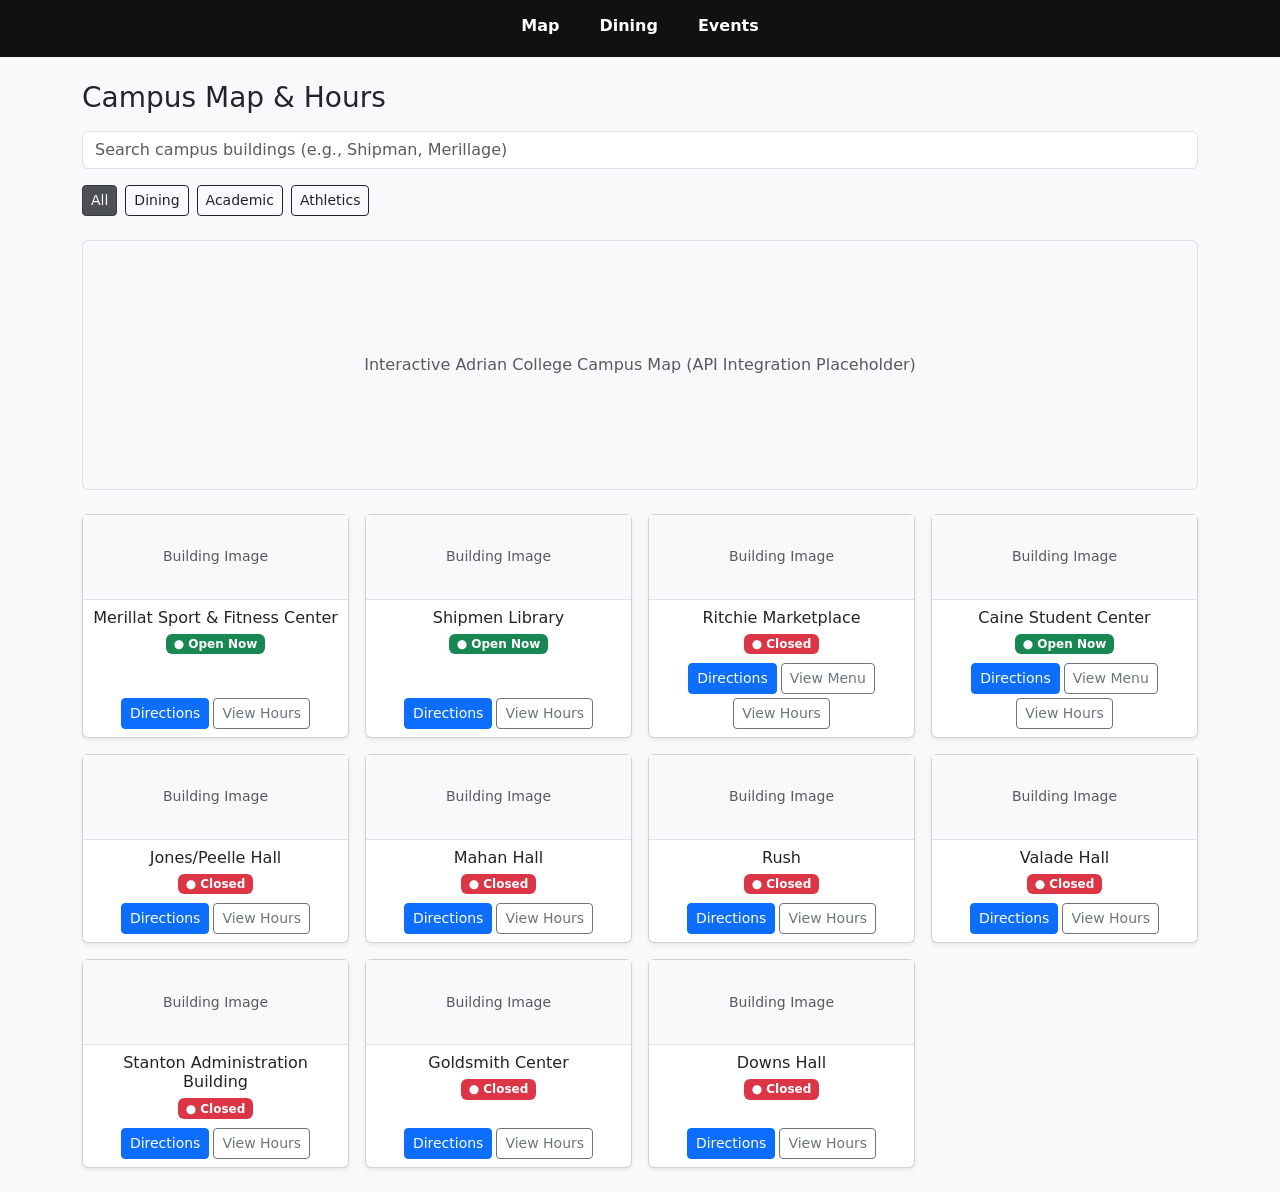
==== commit 3cabacf3: "polish map card layout and dining directions button" ====
--- a/index.html
+++ b/index.html
@@ -42,278 +42,279 @@
             <!--Building Cards List-->
             <section class="row g-3">
                 <!--Merillat Center Card-->
-                    <div class="card h-100 shadow-sm text-center">
-                        <div class="col-sm-6 col-lg-3 campus-card" data-category="athletic" data-open="8" data-close="17"></div>
-                            <div class="bg-light border-bottom d-flex align-items-center justify-content-center text-muted small" style="height: 110px;">
-                                Building Image
-                            </div>
-                            <div class="card-body d-flex flex-column justify-content-between">
-                                <div>
-                                    <h2 class="h5 card-title mb-2">Merillat Sport & Fitness Center</h2>
-                                    <div class="mb-3">
-                                        <span class="badge status-badge text-nowrap">Checking...</span>
-                                    </div>
-                                </div>
-                                <div>
-                                    <div class="d-flex justify-content-center gap-2">
-                                        <button class="btn btn-primary btn-sm">Directions</button>
-                                        <button class="btn btn-outline-secondary btn-sm hours-btn">View Hours</button>
-                                    </div>
-                                    <p class="card-text small text-muted mt-2 mb-0 hours-text" style="display: none;">
-                                        <strong>Hours:</strong> Mon - Thu: 8:00 AM - Midnight (Fri until 5:00 PM)
-                                    </p>
-                                </div>
-                            </div>
-                        </div>
-                    </div>
+                    <!--Merillat Center Card-->
+                <div class="col-sm-6 col-lg-3 campus-card" data-category="athletics" data-open="8" data-close="24">
+                    <div class="card h-100 shadow-sm text-center">
+                        <div class="bg-light border-bottom d-flex align-items-center justify-content-center text-muted small" style="height: 85px;">
+                            Building Image
+                        </div>
+                        <div class="card-body p-2 d-flex flex-column justify-content-between">
+                            <div>
+                                <h2 class="h6 card-title mb-1">Merillat Sport & Fitness Center</h2>
+                                <div class="mb-2">
+                                    <span class="badge status-badge text-nowrap">Checking...</span>
+                                </div>
+                            </div>
+                            <div>
+                                <div class="d-flex justify-content-center flex-wrap gap-1">
+                                    <button class="btn btn-primary btn-sm">Directions</button>
+                                    <button class="btn btn-outline-secondary btn-sm hours-btn">View Hours</button>
+                                </div>
+                                <p class="card-text small text-muted mt-2 mb-0 hours-text" style="display: none;">
+                                    <strong>Hours:</strong> Mon - Thu: 8:00 AM - Midnight (Fri until 5:00 PM)
+                                </p>
+                            </div>
+                        </div>
+                    </div>
+                </div>
                 <!--Shipmen Library Card-->
-                    <div class="card h-100 shadow-sm text-center">
-                        <div class="col-sm-6 col-lg-3 campus-card" data-category="academic" data-open="8" data-close="17"></div>
-                            <div class="bg-light border-bottom d-flex align-items-center justify-content-center text-muted small" style="height: 110px;">
-                                Building Image
-                            </div>
-                            <div class="card-body d-flex flex-column justify-content-between">
-                                <div>
-                                    <h2 class="h5 card-title mb-2">Shipmen Library</h2>
-                                    <div class="mb-3">
-                                        <span class="badge status-badge text-nowrap">Checking...</span>
-                                    </div>
-                                </div>
-                                <div>
-                                    <div class="d-flex justify-content-center gap-2">
-                                        <button class="btn btn-primary btn-sm">Directions</button>
-                                        <button class="btn btn-outline-secondary btn-sm hours-btn">View Hours</button>
-                                    </div>
-                                    <p class="card-text small text-muted mt-2 mb-0 hours-text" style="display: none;">
-                                        <strong>Hours:</strong> Mon - Thu: 8:00 AM - Midnight | Fri: 8:00 AM - 5:00 PM | Sun: 12:00 PM - Midnight
-                                    </p>
-                                </div>
-                            </div>
-                        </div>
-                    </div>
+                <div class="col-sm-6 col-lg-3 campus-card" data-category="academic" data-open="8" data-close="24">
+                    <div class="card h-100 shadow-sm text-center">
+                        <div class="bg-light border-bottom d-flex align-items-center justify-content-center text-muted small" style="height: 85px;">
+                            Building Image
+                        </div>
+                        <div class="card-body p-2 d-flex flex-column justify-content-between">
+                            <div>
+                                <h2 class="h6 card-title mb-1">Shipmen Library</h2>
+                                <div class="mb-2">
+                                    <span class="badge status-badge text-nowrap">Checking...</span>
+                                </div>
+                            </div>
+                            <div>
+                                <div class="d-flex justify-content-center flex-wrap gap-1">
+                                    <button class="btn btn-primary btn-sm">Directions</button>
+                                    <button class="btn btn-outline-secondary btn-sm hours-btn">View Hours</button>
+                                </div>
+                                <p class="card-text small text-muted mt-2 mb-0 hours-text" style="display: none;">
+                                    <strong>Hours:</strong> Mon - Thu: 8:00 AM - Midnight | Fri: 8:00 AM - 5:00 PM | Sun: 12:00 PM - Midnight
+                                </p>
+                            </div>
+                        </div>
+                    </div>
+                </div>
                 <!--Ritchie Marketplace Card (Link to Dining Page)-->
-                    <div class="card h-100 shadow-sm text-center">
-                        <div class="col-sm-6 col-lg-3 campus-card" data-category="dining" data-open="8" data-close="17"></div>
-                            <div class="bg-light border-bottom d-flex align-items-center justify-content-center text-muted small" style="height: 110px;">
-                                Building Image
-                            </div>
-                            <div class="card-body d-flex flex-column justify-content-between">
-                                <div>
-                                    <h2 class="h5 card-title mb-2">Ritchie Marketplace</h2>
-                                    <div class="mb-3">
-                                        <span class="badge status-badge text-nowrap">Checking...</span>
-                                    </div>
-                                </div>
-                                <div>
-                                    <div class="d-flex justify-content-center gap-2">
-                                        <button class="btn btn-primary btn-sm">Directions</button>
-                                        <a href="dining.html" class="btn btn-outline-secondary btn-sm">View Menu</a>
-                                        <button class="btn btn-outline-secondary btn-sm hours-btn">View Hours</button>
-                                    </div>
-                                    <p class="card-text small text-muted mt-2 mb-0 hours-text" style="display: none;">
-                                        <strong>Hours:</strong> Mon - Fri: 7:30 AM - 7:00 PM | Sat - Sun: Brunch & Dinner Hours Active
-                                    </p>
-                                </div>
-                            </div>
-                        </div>
-                    </div>
+                <div class="col-sm-6 col-lg-3 campus-card" data-category="dining" data-open="7" data-close="21">
+                    <div class="card h-100 shadow-sm text-center">
+                        <div class="bg-light border-bottom d-flex align-items-center justify-content-center text-muted small" style="height: 85px;">
+                            Building Image
+                        </div>
+                        <div class="card-body p-2 d-flex flex-column justify-content-between">
+                            <div>
+                                <h2 class="h6 card-title mb-1">Ritchie Marketplace</h2>
+                                <div class="mb-2">
+                                    <span class="badge status-badge text-nowrap">Checking...</span>
+                                </div>
+                            </div>
+                            <div>
+                                <div class="d-flex justify-content-center flex-wrap gap-1">
+                                    <button class="btn btn-primary btn-sm">Directions</button>
+                                    <a href="dining.html" class="btn btn-outline-secondary btn-sm">View Menu</a>
+                                    <button class="btn btn-outline-secondary btn-sm hours-btn">View Hours</button>
+                                </div>
+                                <p class="card-text small text-muted mt-2 mb-0 hours-text" style="display: none;">
+                                    <strong>Hours:</strong> Mon - Fri: 7:30 AM - 7:00 PM | Sat - Sun: Brunch & Dinner Hours Active
+                                </p>
+                            </div>
+                        </div>
+                    </div>
+                </div>
                 <!--Caine Student Center-->
-                    <div class="card h-100 shadow-sm text-center">
-                        <div class="col-sm-6 col-lg-3 campus-card" data-category="dining" data-open="8" data-close="17"></div>
-                            <div class="bg-light border-bottom d-flex align-items-center justify-content-center text-muted small" style="height: 110px;">
-                                Building Image
-                            </div>
-                            <div class="card-body d-flex flex-column justify-content-between">
-                                <div>
-                                    <h2 class="h5 card-title mb-2">Caine Student Center</h2>
-                                    <div class="mb-3">
-                                        <span class="badge status-badge text-nowrap">Checking...</span>
-                                    </div>
-                                </div>
-                                <div>
-                                    <div class="d-flex justify-content-center gap-2">
-                                        <button class="btn btn-primary btn-sm">Directions</button>
-                                        <a href="dining.html" class="btn btn-outline-secondary btn-sm">View Menu</a>
-                                        <button class="btn btn-outline-secondary btn-sm hours-btn">View Hours</button>
-                                    </div>
-                                    <p class="card-text small text-muted mt-2 mb-0 hours-text" style="display: none;">
-                                        <strong>Hours:</strong> Mon - Fri: 11:00 AM - 11:00 PM | PM
-                                    </p>
-                                </div>
-                            </div>
-                        </div>
-                    </div>
+                <div class="col-sm-6 col-lg-3 campus-card" data-category="dining" data-open="7" data-close="23">
+                    <div class="card h-100 shadow-sm text-center">
+                        <div class="bg-light border-bottom d-flex align-items-center justify-content-center text-muted small" style="height: 85px;">
+                            Building Image
+                        </div>
+                        <div class="card-body p-2 d-flex flex-column justify-content-between">
+                            <div>
+                                <h2 class="h6 card-title mb-1">Caine Student Center</h2>
+                                <div class="mb-2">
+                                    <span class="badge status-badge text-nowrap">Checking...</span>
+                                </div>
+                            </div>
+                            <div>
+                                <div class="d-flex justify-content-center flex-wrap gap-1">
+                                    <button class="btn btn-primary btn-sm">Directions</button>
+                                    <a href="dining.html" class="btn btn-outline-secondary btn-sm">View Menu</a>
+                                    <button class="btn btn-outline-secondary btn-sm hours-btn">View Hours</button>
+                                </div>
+                                <p class="card-text small text-muted mt-2 mb-0 hours-text" style="display: none;">
+                                    <strong>Hours:</strong> Mon - Fri: 11:00 AM - 11:00 PM | Paws 'N Go Market: Open 24/7
+                                </p>
+                            </div>
+                        </div>
+                    </div>
+                </div>
                 <!--Jones/Peelle-->
-                    <div class="card h-100 shadow-sm text-center">
-                        <div class="col-sm-6 col-lg-3 campus-card" data-category="academic" data-open="8" data-close="17"></div>
-                            <div class="bg-light border-bottom d-flex align-items-center justify-content-center text-muted small" style="height: 110px;">
-                                Building Image
-                            </div>
-                            <div class="card-body d-flex flex-column justify-content-between">
-                                <div>
-                                    <h2 class="h5 card-title mb-2">Jones/Peelle Hall</h2>
-                                    <div class="mb-3">
-                                        <span class="badge status-badge text-nowrap">Checking...</span>
-                                    </div>
-                                </div>
-                                <div>
-                                    <div class="d-flex justify-content-center gap-2">
-                                        <button class="btn btn-primary btn-sm">Directions</button>
-                                        <button class="btn btn-outline-secondary btn-sm hours-btn">View Hours</button>
-                                    </div>
-                                    <p class="card-text small text-muted mt-2 mb-0 hours-text" style="display: none;">
-                                        <strong>Hours:</strong> Mon - Fri: 7:00 AM - 9:00 PM | Sat: 8:00 AM - 4:00 PM
-                                    </p>
-                                </div>
-                            </div>
-                        </div>
-                    </div>
+                <div class="col-sm-6 col-lg-3 campus-card" data-category="academic" data-open="7" data-close="21">
+                    <div class="card h-100 shadow-sm text-center">
+                        <div class="bg-light border-bottom d-flex align-items-center justify-content-center text-muted small" style="height: 85px;">
+                            Building Image
+                        </div>
+                        <div class="card-body p-2 d-flex flex-column justify-content-between">
+                            <div>
+                                <h2 class="h6 card-title mb-1">Jones/Peelle Hall</h2>
+                                <div class="mb-2">
+                                    <span class="badge status-badge text-nowrap">Checking...</span>
+                                </div>
+                            </div>
+                            <div>
+                                <div class="d-flex justify-content-center flex-wrap gap-1">
+                                    <button class="btn btn-primary btn-sm">Directions</button>
+                                    <button class="btn btn-outline-secondary btn-sm hours-btn">View Hours</button>
+                                </div>
+                                <p class="card-text small text-muted mt-2 mb-0 hours-text" style="display: none;">
+                                    <strong>Hours:</strong> Mon - Fri: 7:00 AM - 9:00 PM | Sat: 8:00 AM - 4:00 PM
+                                </p>
+                            </div>
+                        </div>
+                    </div>
+                </div>
                 <!--Mahan-->
-                    <div class="card h-100 shadow-sm text-center">
-                        <div class="col-sm-6 col-lg-3 campus-card" data-category="academic" data-open="8" data-close="17"></div>
-                            <div class="bg-light border-bottom d-flex align-items-center justify-content-center text-muted small" style="height: 110px;">
-                                Building Image
-                            </div>
-                            <div class="card-body d-flex flex-column justify-content-between">
-                                <div>
-                                    <h2 class="h5 card-title mb-2">Mahan Hall</h2>
-                                    <div class="mb-3">
-                                        <span class="badge status-badge text-nowrap">Checking...</span>
-                                    </div>
-                                </div>
-                                <div>
-                                    <div class="d-flex justify-content-center gap-2">
-                                        <button class="btn btn-primary btn-sm">Directions</button>
-                                        <button class="btn btn-outline-secondary btn-sm hours-btn">View Hours</button>
-                                    </div>
-                                    <p class="card-text small text-muted mt-2 mb-0 hours-text" style="display: none;">
-                                        <strong>Hours:</strong> Mon - Fri: 7:00 AM - 10:00 PM (ID Swipe Required After 7 PM)
-                                    </p>
-                                </div>
-                            </div>
-                        </div>
-                    </div>
+                <div class="col-sm-6 col-lg-3 campus-card" data-category="academic" data-open="7" data-close="22">
+                    <div class="card h-100 shadow-sm text-center">
+                        <div class="bg-light border-bottom d-flex align-items-center justify-content-center text-muted small" style="height: 85px;">
+                            Building Image
+                        </div>
+                        <div class="card-body p-2 d-flex flex-column justify-content-between">
+                            <div>
+                                <h2 class="h6 card-title mb-1">Mahan Hall</h2>
+                                <div class="mb-2">
+                                    <span class="badge status-badge text-nowrap">Checking...</span>
+                                </div>
+                            </div>
+                            <div>
+                                <div class="d-flex justify-content-center flex-wrap gap-1">
+                                    <button class="btn btn-primary btn-sm">Directions</button>
+                                    <button class="btn btn-outline-secondary btn-sm hours-btn">View Hours</button>
+                                </div>
+                                <p class="card-text small text-muted mt-2 mb-0 hours-text" style="display: none;">
+                                    <strong>Hours:</strong> Mon - Fri: 7:00 AM - 10:00 PM (ID Swipe Required After 7 PM)
+                                </p>
+                            </div>
+                        </div>
+                    </div>
+                </div>
                 <!--Rush-->
-                    <div class="card h-100 shadow-sm text-center">
-                        <div class="col-sm-6 col-lg-3 campus-card" data-category="academic" data-open="8" data-close="17"></div>
-                            <div class="bg-light border-bottom d-flex align-items-center justify-content-center text-muted small" style="height: 110px;">
-                                Building Image
-                            </div>
-                            <div class="card-body d-flex flex-column justify-content-between">
-                                <div>
-                                    <h2 class="h5 card-title mb-2">Rush</h2>
-                                    <div class="mb-3">
-                                        <span class="badge status-badge text-nowrap">Checking...</span>
-                                    </div>
-                                </div>
-                                <div>
-                                    <div class="d-flex justify-content-center gap-2">
-                                        <button class="btn btn-primary btn-sm">Directions</button>
-                                        <button class="btn btn-outline-secondary btn-sm hours-btn">View Hours</button>
-                                    </div>
-                                    <p class="card-text small text-muted mt-2 mb-0 hours-text" style="display: none;">
-                                        <strong>Hours:</strong> Open 24/7 for Residents (Visitor Hours: 8:00 AM - 10:00 PM)
-                                    </p>
-                                </div>
-                            </div>
-                        </div>
-                    </div>
+                <div class="col-sm-6 col-lg-3 campus-card" data-category="academic" data-open="8" data-close="22">
+                    <div class="card h-100 shadow-sm text-center">
+                        <div class="bg-light border-bottom d-flex align-items-center justify-content-center text-muted small" style="height: 85px;">
+                            Building Image
+                        </div>
+                        <div class="card-body p-2 d-flex flex-column justify-content-between">
+                            <div>
+                                <h2 class="h6 card-title mb-1">Rush</h2>
+                                <div class="mb-2">
+                                    <span class="badge status-badge text-nowrap">Checking...</span>
+                                </div>
+                            </div>
+                            <div>
+                                <div class="d-flex justify-content-center flex-wrap gap-1">
+                                    <button class="btn btn-primary btn-sm">Directions</button>
+                                    <button class="btn btn-outline-secondary btn-sm hours-btn">View Hours</button>
+                                </div>
+                                <p class="card-text small text-muted mt-2 mb-0 hours-text" style="display: none;">
+                                    <strong>Hours:</strong> Open 24/7 for Residents (Visitor Hours: 8:00 AM - 10:00 PM)
+                                </p>
+                            </div>
+                        </div>
+                    </div>
+                </div>
                 <!--Valade-->
-                    <div class="card h-100 shadow-sm text-center">
-                        <div class="col-sm-6 col-lg-3 campus-card" data-category="academic" data-open="8" data-close="17"></div>
-                            <div class="bg-light border-bottom d-flex align-items-center justify-content-center text-muted small" style="height: 110px;">
-                                Building Image
-                            </div>
-                            <div class="card-body d-flex flex-column justify-content-between">
-                                <div>
-                                    <h2 class="h5 card-title mb-2">Valade Hall</h2>
-                                    <div class="mb-3">
-                                        <span class="badge status-badge text-nowrap">Checking...</span>
-                                    </div>
-                                </div>
-                                <div>
-                                    <div class="d-flex justify-content-center gap-2">
-                                        <button class="btn btn-primary btn-sm">Directions</button>
-                                        <button class="btn btn-outline-secondary btn-sm hours-btn">View Hours</button>
-                                    </div>
-                                    <p class="card-text small text-muted mt-2 mb-0 hours-text" style="display: none;">
-                                        <strong>Hours:</strong> Mon - Fri: 7:00 AM - 8:00 PM | Sat - Sun: Closed
-                                    </p>
-                                </div>
-                            </div>
-                        </div>
-                    </div>
+                <div class="col-sm-6 col-lg-3 campus-card" data-category="academic" data-open="7" data-close="20">
+                    <div class="card h-100 shadow-sm text-center">
+                        <div class="bg-light border-bottom d-flex align-items-center justify-content-center text-muted small" style="height: 85px;">
+                            Building Image
+                        </div>
+                        <div class="card-body p-2 d-flex flex-column justify-content-between">
+                            <div>
+                                <h2 class="h6 card-title mb-1">Valade Hall</h2>
+                                <div class="mb-2">
+                                    <span class="badge status-badge text-nowrap">Checking...</span>
+                                </div>
+                            </div>
+                            <div>
+                                <div class="d-flex justify-content-center flex-wrap gap-1">
+                                    <button class="btn btn-primary btn-sm">Directions</button>
+                                    <button class="btn btn-outline-secondary btn-sm hours-btn">View Hours</button>
+                                </div>
+                                <p class="card-text small text-muted mt-2 mb-0 hours-text" style="display: none;">
+                                    <strong>Hours:</strong> Mon - Fri: 7:00 AM - 8:00 PM | Sat - Sun: Closed
+                                </p>
+                            </div>
+                        </div>
+                    </div>
+                </div>
                 <!--Stanton Administration Building-->
-                    <div class="card h-100 shadow-sm text-center">
-                        <div class="col-sm-6 col-lg-3 campus-card" data-category="academic" data-open="8" data-close="17"></div>
-                            <div class="bg-light border-bottom d-flex align-items-center justify-content-center text-muted small" style="height: 110px;">
-                                Building Image
-                            </div>
-                            <div class="card-body d-flex flex-column justify-content-between">
-                                <div>
-                                    <h2 class="h5 card-title mb-2">Stanton Administration Building</h2>
-                                    <div class="mb-3">
-                                        <span class="badge status-badge text-nowrap">Checking...</span>
-                                    </div>
-                                </div>
-                                <div>
-                                    <div class="d-flex justify-content-center gap-2">
-                                        <button class="btn btn-primary btn-sm">Directions</button>
-                                        <button class="btn btn-outline-secondary btn-sm hours-btn">View Hours</button>
-                                    </div>
-                                    <p class="card-text small text-muted mt-2 mb-0 hours-text" style="display: none;">
-                                        <strong>Hours:</strong> Mon - Fri: 8:00 AM - 5:00 PM | Sat - Sun: Closed
-                                    </p>
-                                </div>
-                            </div>
-                        </div>
-                    </div>
+                <div class="col-sm-6 col-lg-3 campus-card" data-category="academic" data-open="8" data-close="17">
+                    <div class="card h-100 shadow-sm text-center">
+                        <div class="bg-light border-bottom d-flex align-items-center justify-content-center text-muted small" style="height: 85px;">
+                            Building Image
+                        </div>
+                        <div class="card-body p-2 d-flex flex-column justify-content-between">
+                            <div>
+                                <h2 class="h6 card-title mb-1">Stanton Administration Building</h2>
+                                <div class="mb-2">
+                                    <span class="badge status-badge text-nowrap">Checking...</span>
+                                </div>
+                            </div>
+                            <div>
+                                <div class="d-flex justify-content-center flex-wrap gap-1">
+                                    <button class="btn btn-primary btn-sm">Directions</button>
+                                    <button class="btn btn-outline-secondary btn-sm hours-btn">View Hours</button>
+                                </div>
+                                <p class="card-text small text-muted mt-2 mb-0 hours-text" style="display: none;">
+                                    <strong>Hours:</strong> Mon - Fri: 8:00 AM - 5:00 PM | Sat - Sun: Closed
+                                </p>
+                            </div>
+                        </div>
+                    </div>
+                </div>
                 <!--Goldsmith Center-->
-                    <div class="card h-100 shadow-sm text-center">
-                            <div class="bg-light border-bottom d-flex align-items-center justify-content-center text-muted small" style="height: 110px;">
-                                Building Image
-                            </div>
-                            <div class="card-body d-flex flex-column justify-content-between">
-                                <div>
-                                    <h2 class="h5 card-title mb-2">Goldsmith Center</h2>
-                                    <div class="mb-3">
-                                        <span class="badge status-badge text-nowrap">Checking...</span>
-                                    </div>
-                                </div>
-                                <div>
-                                    <div class="d-flex justify-content-center gap-2">
-                                        <button class="btn btn-primary btn-sm">Directions</button>
-                                        <button class="btn btn-outline-secondary btn-sm hours-btn">View Hours</button>
-                                    </div>
-                                    <p class="card-text small text-muted mt-2 mb-0 hours-text" style="display: none;">
-                                        <strong>Hours:</strong> Mon - Sat: 7:00 AM - 10:00 PM | Sun: 12:00 PM - 10:00 PM
-                                    </p>
-                                </div>
-                            </div>
-                        </div>
-                    </div>
+                <div class="col-sm-6 col-lg-3 campus-card" data-category="academic" data-open="7" data-close="22">
+                    <div class="card h-100 shadow-sm text-center">
+                        <div class="bg-light border-bottom d-flex align-items-center justify-content-center text-muted small" style="height: 85px;">
+                            Building Image
+                        </div>
+                        <div class="card-body p-2 d-flex flex-column justify-content-between">
+                            <div>
+                                <h2 class="h6 card-title mb-1">Goldsmith Center</h2>
+                                <div class="mb-2">
+                                    <span class="badge status-badge text-nowrap">Checking...</span>
+                                </div>
+                            </div>
+                            <div>
+                                <div class="d-flex justify-content-center flex-wrap gap-1">
+                                    <button class="btn btn-primary btn-sm">Directions</button>
+                                    <button class="btn btn-outline-secondary btn-sm hours-btn">View Hours</button>
+                                </div>
+                                <p class="card-text small text-muted mt-2 mb-0 hours-text" style="display: none;">
+                                    <strong>Hours:</strong> Mon - Sat: 7:00 AM - 10:00 PM | Sun: 12:00 PM - 10:00 PM
+                                </p>
+                            </div>
+                        </div>
+                    </div>
+                </div>
                 <!--Downs Hall-->
-                    <div class="card h-100 shadow-sm text-center">
-                        <div class="col-sm-6 col-lg-3 campus-card" data-category="academic" data-open="8" data-close="17"></div>
-                            <div class="bg-light border-bottom d-flex align-items-center justify-content-center text-muted small" style="height: 110px;">
-                                Building Image
-                            </div>
-                            <div class="card-body d-flex flex-column justify-content-between">
-                                <div>
-                                    <h2 class="h5 card-title mb-2">Downs Hall</h2>
-                                    <div class="mb-3">
-                                        <span class="badge status-badge text-nowrap">Checking...</span>
-                                    </div>
-                                </div>
-                                <div>
-                                    <div class="d-flex justify-content-center gap-2">
-                                        <button class="btn btn-primary btn-sm">Directions</button>
-                                        <button class="btn btn-outline-secondary btn-sm hours-btn">View Hours</button>
-                                    </div>
-                                    <p class="card-text small text-muted mt-2 mb-0 hours-text" style="display: none;">
-                                        <strong>Hours:</strong> Mon - Fri: 8:00 AM - 10:00 PM
-                                    </p>
-                                </div>
+                <div class="col-sm-6 col-lg-3 campus-card" data-category="academic" data-open="8" data-close="22">
+                    <div class="card h-100 shadow-sm text-center">
+                        <div class="bg-light border-bottom d-flex align-items-center justify-content-center text-muted small" style="height: 85px;">
+                            Building Image
+                        </div>
+                        <div class="card-body p-2 d-flex flex-column justify-content-between">
+                            <div>
+                                <h2 class="h6 card-title mb-1">Downs Hall</h2>
+                                <div class="mb-2">
+                                    <span class="badge status-badge text-nowrap">Checking...</span>
+                                </div>
+                            </div>
+                            <div>
+                                <div class="d-flex justify-content-center flex-wrap gap-1">
+                                    <button class="btn btn-primary btn-sm">Directions</button>
+                                    <button class="btn btn-outline-secondary btn-sm hours-btn">View Hours</button>
+                                </div>
+                                <p class="card-text small text-muted mt-2 mb-0 hours-text" style="display: none;">
+                                    <strong>Hours:</strong> Mon - Fri: 8:00 AM - 10:00 PM
+                                </p>
                             </div>
                         </div>
                     </div>
